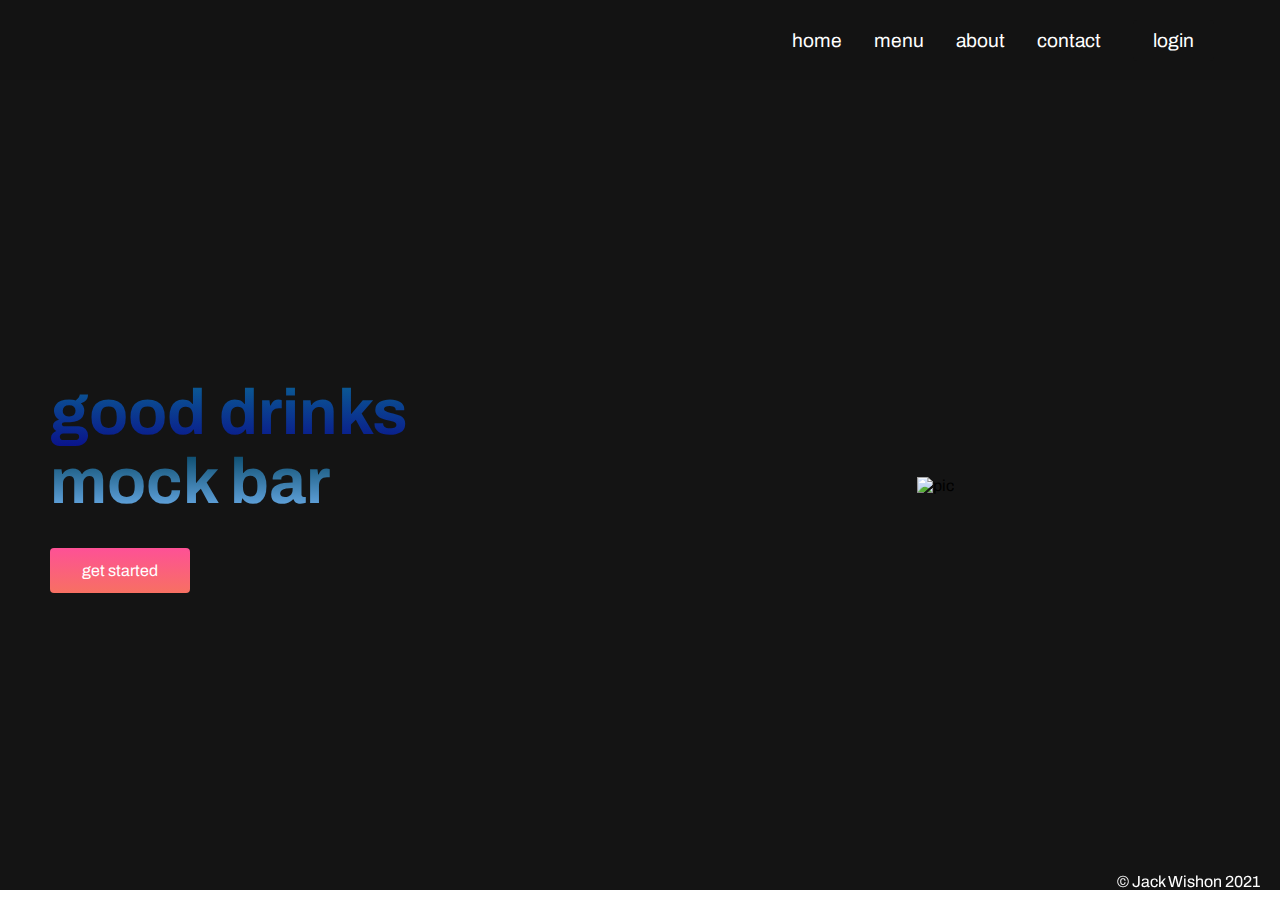
==== index.html @ c37a0c9f "initial commit" ====
<!DOCTYPE html>
<html lang="en">
<head>
	<meta charset="UTF-8">
	<meta name="viewport"
	content="width=device-width,initial-scale=1.0">
	<title>Good Drinks</title>
	<link rel="stylesheet" href="style.css" />
	<link 
		rel="stylesheet" 
		href="https://use.fontawesome.com/releases/v5.15.4/css/all.css" 
		integrity="sha384-DyZ88mC6Up2uqS4h/KRgHuoeGwBcD4Ng9SiP4dIRy0EXTlnuz47vAwmeGwVChigm" 
		crossorigin="anonymous" 
    />
    <link rel="preconnect" href="https://fonts.googleapis.com">
    <link rel="preconnect" href="https://fonts.gstatic.com" crossorigin>
    <link href="https://fonts.googleapis.com/css2?family=Archivo:wght@500&family=Cairo:wght@400;500&display=swap" rel="stylesheet">
</head>
<body>
	<!-- NAVBAR -->
	<nav class="navbar">
		<div class="navbar__container">
			<a href="/" id="navbar__logo">
				<i class="fas fa-glass-martini-alt"></i>
			</a>
			<div class="navbar__toggle" id="mobile-menu">
				<span class="bar"></span>
				<span class="bar"></span>
				<span class="bar"></span>
			</div>
			<ul class="navbar__menu">
				<li class="navbar__item">
					<a href="/" class="navbar__links">
					home
					</a>
				</li>
				<li class="navbar__item">
					<a href="/menu.html" class="navbar__links">
					menu
					</a>
				</li>
				<li class="navbar__item">
					<a href="/about.html" class="navbar__links">
					about
					</a>
				</li>
				<li class="navbar__item">
					<a href="/contact.html" class="navbar__links">
					contact
					</a>
				</li>
				<li class="navbar__btn">
					<a href="/login.php" class="button">
					login
					</a>
				</li>
			</ul>
		</div>
	</nav>

	<!-- MAIN -->
	<div class="main">
		<div class="main__container">
			<div class="main__content">
				<h1>good drinks</h1>
				<h2>mock bar</h2>
				<button class="main__btn"><a href="/">get started</a></button>
			</div>
			<div class="main__img--container">
				<img src="images/pic1.svg" alt="pic" id="main__img">
			</div>
		</div>
    </div>

    <!-- FOOTER -->
    <div class="footer">
        <div class="footer__container">
            <p>&copy Jack Wishon 2021</p>
        </div>
    </div>

    </div>
	<script src="app.js"></script>
</body>
</html>
---- style.css ----
* {
    box-sizing: border-box;
    margin: 0;
    padding: 0;
    font-family: 'Archivo', sans-serif;
}

.navbar {
    background: #131313;
    height: 80px;
    display: flex;
    justify-content: center;
    align-items: center;
    font-size: 1.2rem;
    position: sticky;
    top: 0;
    z-index: 999;
}

.navbar__container {
    display: flex;
    justify-content: space-between;
    height: 80px;
    z-index: 1;
    width: 100%;
    max-width: 1300px;
    margin: 0 auto;
    padding: 0 50px;
}

#navbar__logo {
    background-color: #ff8177;
    background-image: linear-gradient(to top, #083e7c 0%, #083e7c 100%);
    background-size: 100%;
    -webkit-background-clip: text;
    -moz-background-clip: text;
    -webkit-text-fill-color: transparent;
    -moz-text-fill-color: transparent;
    display: flex;
    align-items: center;
    cursor: pointer;
    text-decoration: none;
    font-size: 2rem;
}

.fa-gem {
    margin-right: 0.5rem;
}

.navbar__menu {
    display: flex;
    align-items: center;
    list-style: none;
    text-align: center;
}

.navbar__item {
    height: 80px;
}

.navbar__links {
    color: #fff;
    display: flex;
    align-items: center;
    justify-content: center;
    text-decoration: none;
    padding: 0 1rem;
    height: 100%;
}

.navbar__btn {
    display: flex;
    justify-content: center;
    align-items: center;
    padding: 0 1rem;
    width: 100%;
}

.button {
    display: flex;
    justify-content: center;
    align-items: center;
    text-decoration: none;
    padding: 10px 20px;
    height: 100%;
    width: 100%;
    border: none;
    outline: none;
    border-radius: 4px;
    background: #131313;
    color: #fff;
}

.button:hover {
    background: #083e7c;
    transition: all 0.3s ease;
}

.navbar__links:hover {
    color: #083e7c;
    transition: all 0.3s ease;
}

@media screen and (max-width: 960px) {
    .navbar__container {
        display: flex;
        justify-content: space-between;
        height: 80px;
        z-index: 1;
        width: 100%;
        max-width: 1300px;
        padding: 0;
    }

    .navbar__menu {
        display: grid;
        grid-template-columns: auto;
        margin: 0;
        width: 100%;
        position: absolute;
        top: -1000px;
        opacity: 0;
        transition: all 0.5s ease;
        height: 50vh;
        z-index: -1;
        background: #131313;
    }

    .navbar__menu.active {
        background: #131313;
        top: 100%;
        opacity: 1;
        transition: all 0.5s ease;
        z-index: 99;
        height: 50vh;
        font-size: 1.6rem;
    }

    #navbar__logo {
        padding-left: 25px; 
    }

    .navbar__toggle.bar {
        width: 25px;
        height: 3px;
        margin: 5px auto;
        transition: all 0.3s ease-in-out;
        background: #fff;
    }

    .navbar__item {
        width: 100%;
    }

    .navbar__links {
        text-align: center;
        padding: 2rem;
        width: 100%;
        display: table;
    }

    #mobile-menu {
        position: absolute;
        top: 20%;
        right: 5%;
        transform: translate(5%, 20%);
    }

    .navbar__btn {
        padding-bottom: 2rem;
    }

    .button{
        display: flex;
        justify-content: center;
        align-items: center;
        width: 80%;
        margin: 0;
    }

    .navbar__toggle .bar {
        display: block;
        cursor: pointer;
    }

    #mobile-menu.is-active .bar:nth-child(2) {
        opacity: 0;
    }

    #mobile-menu.is-active .bar:nth-child(1) {
        transform: translate(8px) rotate(45deg);
    }

    #mobile-menu.is-active .bar:nth-child(3) {
        transform: translate(-8px) rotate(-45deg);
    }
}

/* MAIN */
.main {
    background-color: #141414;
}

.main__container {
    display: grid;
    grid-template-columns: 1fr 1fr;
    align-items: center;
    justify-self: center;
    margin: 0 auto;
    height: 90vh;
    background-color: #141414;
    z-index: 1;
    width: 100%;
    max-width: 1300px;
    padding: 0 50px;
}

.main__content h1 {
    font-size: 4rem;
    background-color: #083e7c;
    background-image: linear-gradient(to top, #0a138b  0%, #0b6294 100%);
    background-size: 100%;
    -webkit-background-clip: text;
    -moz-background-clip: text;
    -webkit-text-fill-color: transparent;
    -moz-text-fill-color: transparent;
}

.main__content h2 {
    font-size: 4rem;
    background-color: #083e7c;
    background-image: linear-gradient(to top, #71b3f1 0%, #00405e 100%);
    background-size: 100%;
    -webkit-background-clip: text;
    -moz-background-clip: text;
    -webkit-text-fill-color: transparent;
    -moz-text-fill-color: transparent;
}

.main__content p {
    margin-top: 1rem;
    font-size: 2rem;
    font-weight: 700;
    color: #fff;
}

.main__btn {
    font-size: 1rem;
    background-image: linear-gradient(to top, #f77062 0%, #fe5196 100%);
    padding: 14px 32px;
    border: none;
    border-radius: 4px;
    color: #fff;
    margin-top: 2rem;
    cursor: pointer;
    position: relative;
    transition: all 0.35s;
    outline: none;
}

.main__btn a {
    position: relative;
    z-index: 2;
    color: #fff;
    text-decoration: none;
}

.main__btn:after {
    position: absolute;
    content: '';
    top: 0;
    left: 0;
    width: 0;
    height: 100%;
    background: #083e7c;
    transition: all 0.35s;
    border-radius: 4px;
}

.main__btn:hover {
    color: #fff;
}

.main__btn:hover:after {
    width: 100%;
}

.main__img--container {
    text-align: center;
}

#main__img {
    height: 80%;
    width: 80%;
}

/* mobile */
@media screen and (max-width: 768px) {
    .main__container {
        display: grid;
        grid-template-columns: auto;
        align-items: center;
        justify-self: center;
        width: 100%;
        margin: 0 auto;
        height: 90vh;
    }

    .main__content {
        text-align: center;
        margin-bottom: 4rem;
    }

    .main__content h1 {
        font-size: 2.5rem;
        margin-top: 2rem;
    }

    .main__content h2 {
        font-size: 3rem;
    }

    .main__content p {
        margin-top: 1rem;
        font-size: 1.5rem;
    }
}

@media screen and (max-width: 480px) {
    .main__content h1 {
        font-size: 2rem;
        margin-top: 3rem;
    }

    .main__content h2 {
        font-size: 2rem;
    }

    .main__content p {
        margin-top: 2rem;
        font-size: 1.5rem;
    }

    .main__btn {
        padding: 12px 36px;
        margin: 2.5rem 0;
    }
}

/* CONTACT */
.contact__box {
    width: 300px;
    background-color: #fff;
    
    top: 50%;
    left: 50%;
    transform: translate(-50%, -50%);
    position: absolute;
    
}

form {
    margin: 35px;
}

.input-field {
    width: 200px;
    height: 40px;
    margin-top: 20px;
    padding-left: 10px;
    border: 1px solid #777;
    border-radius: 14px;
    outline: none;
}

.textarea-field {
    height: 150px;
    padding-top: 10px;
}

.form__btn {
    border-radius: 20px;
    color: #fff;
    margin-top: 18px;
    padding: 10px;
    background-color: #083e7c;
    font-size: 12px;
    border: none;
    cursor: pointer;
}

/* FOOTER */
.footer {
    background-color: #141414;
}

.footer__container {
    display: grid;
    position: fixed;
    left: 0;
    bottom: 0;
    width: 100%;
    max-width: 1300px;
    padding: 0 20px 10px 0;
    color: #fff;
    text-align: right;
}
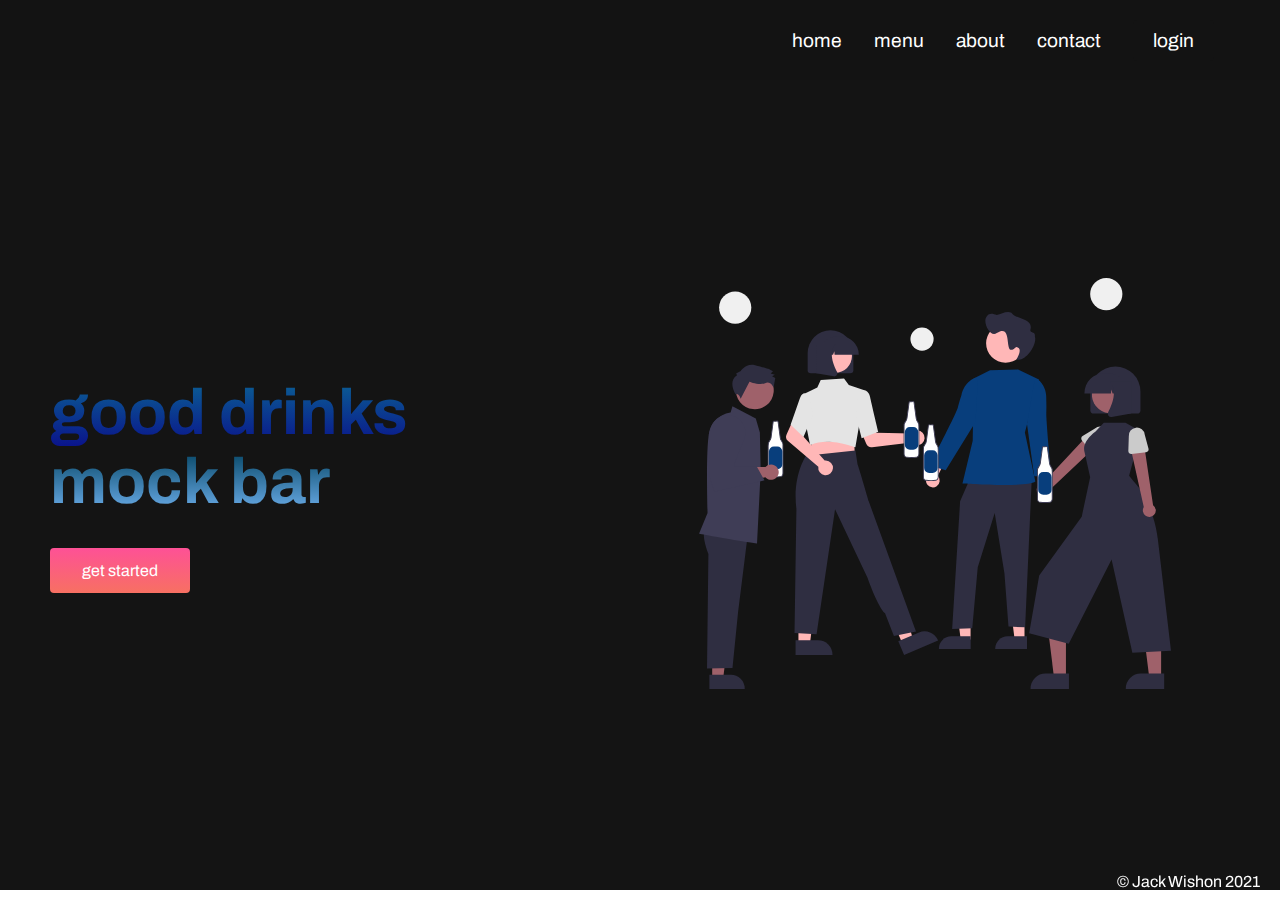
==== commit 483633b8: "update" ====
--- a/index.html
+++ b/index.html
@@ -64,7 +64,7 @@
 			<div class="main__content">
 				<h1>good drinks</h1>
 				<h2>mock bar</h2>
-				<button class="main__btn"><a href="/">get started</a></button>
+				<button class="main__btn"><a href="/login.php">get started</a></button>
 			</div>
 			<div class="main__img--container">
 				<img src="images/pic1.svg" alt="pic" id="main__img">
--- a/style.css
+++ b/style.css
@@ -389,6 +389,24 @@
     cursor: pointer;
 }
 
+/* LOGIN */
+.login {
+    width: 400px;
+    background: #fff;
+    border-radius: 5px;
+    padding: 40px 30px;
+}
+
+.logintext__container {
+    color: #111;
+    font-weight: 500;
+    font-size: 1.1rem;
+    text-align: center;
+    margin-bottom: 20px;
+    display: block;
+    text-transform: capitalize;
+}
+
 /* FOOTER */
 .footer {
     background-color: #141414;
